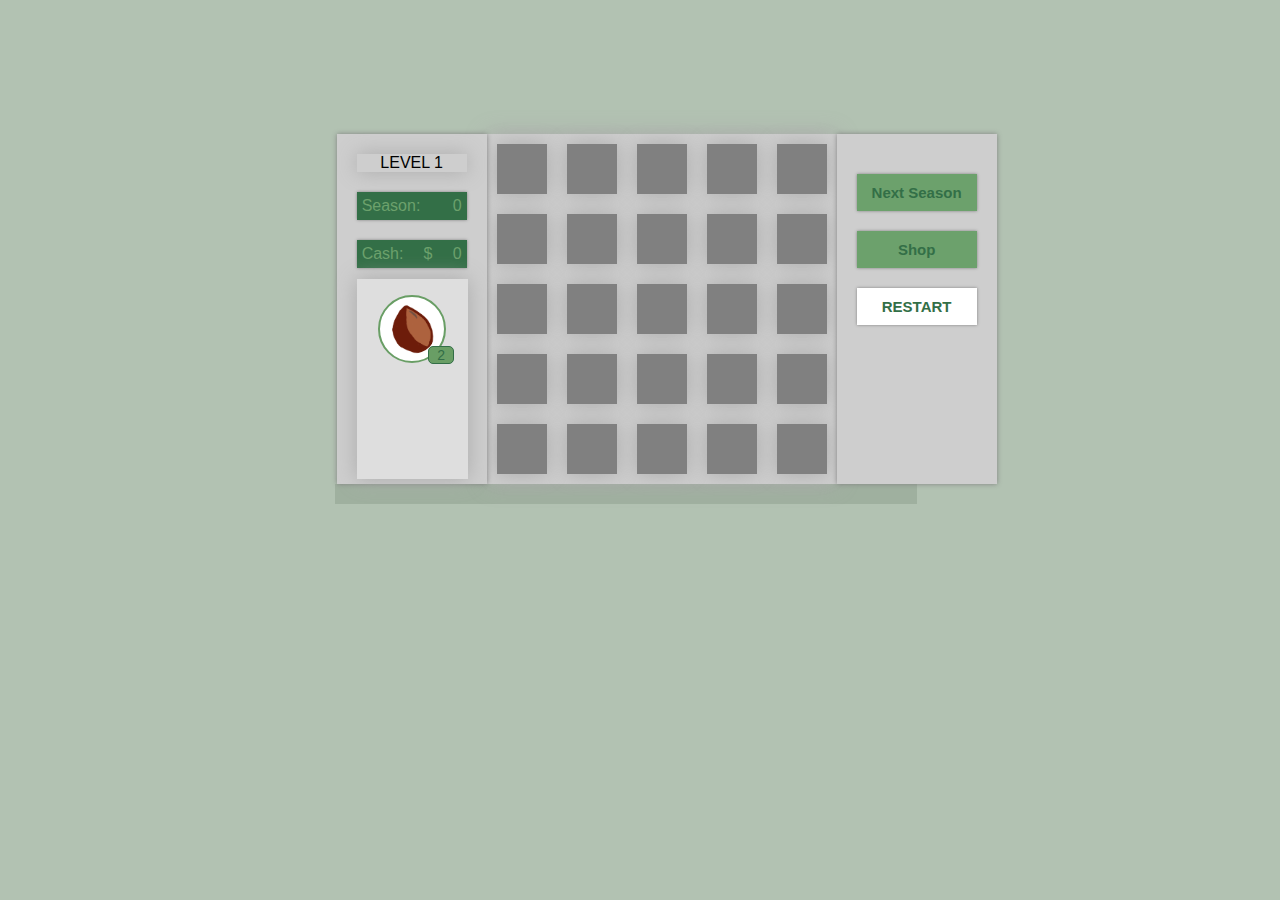
==== index.html @ 340768c9 "version 0.12" ====
<!DOCTYPE html>
<html>
<head>
	<title>SEED</title>
	<script type="text/javascript" src="jquery.js"></script>
</head>
<style type="text/css">
:root {
  --darkgreen: #336f47;
  --lightgreen: #6ca16c;
}
	.box{
		background-color: #cecece;
		box-shadow: 0px 0px 20px #aaa;
		position: relative;
	}
	#grid{

	}
	#side-menu{
		box-shadow: 0px 0px 5px grey;
		padding:20px;
		z-index: 1;

	}
	.gridbox{
		width: 50px;
		height: 50px;
		margin: 10px;
		background-color: grey;

	}
	.row{
		display: flex;
	}
	.sidebutton{
		font-size: 15px;
		font-weight: 600;
		color: var(--darkgreen);
		background-color: var(--lightgreen);
		margin-top:20px;
		padding:10px;
		box-shadow: 0px 0px 3px grey;
		text-align: center;
		width: 100px;
	}
	.sidevalue{
		width: 100px;
	    margin-top: 20px;
	    color: var(--lightgreen);
	    background: var(--darkgreen);
	    padding: 5px;
	    box-shadow: 0px 0px 3px grey;
	    display: flex;
	    justify-content: space-between;
	}
	#main{
		display: flex;
		padding-left: 26%;
		padding-top: 10%;
	}
	.choose{
		background-color: #d4eacb;
	}
	.choosen{
		background-color: #bdcfb5;
	}
	.fruit{
		background-color: #ededed;
	}
	.apex{
		position: absolute;
		left: 55%;
		top: 6%;
		font-weight: 800;
		font-size: 21px;
	}
	.price{
      font-weight: 500;
    font-size: 15px;
    border-top: solid 1px;
    margin: 0px 5px;
	}
	.hidden{
		display: none;
	}
	#shop_box{
    position: absolute;
    margin: 30%;
    background: #ececec;
    padding: 10px;
    top: -40%;
    left: 43.5%;
    height: 52%;
    width: 150px;
	}
	.debug{
		display: none;
	}
	.outerprogress{
		background: #9fb09f;
	    height: 20px;
	    width: 46%;
	    margin-left: 25.9%;
	    margin-top: 0%;
	}
	.innerprogress{
		height: 20px;
	    background: #336f47;
	    border-radius: 10px;
	    width: 60%;
	}
	#gameover{
	    position: fixed;
		top: 0;
		left: -21%;
		width: 100%;
		height: 100%;
		background: black;
		color: white;
		text-align: center;
		padding: 19%;
		font-size: 30px;
		font-weight: 800;
	}
	#victory{
	    position: fixed;
		top: 0;
		left: -21%;
		width: 100%;
		height: 100%;
		background: WHITE;
		color: BLACK;
		text-align: center;
		padding: 19%;
		font-size: 30px;
		font-weight: 800;
	}
	.inventory{
    height: 61%;
    margin-top: 10%;
    background: #dedede;
		text-align: center;
		padding: 5%;
		width: 100px;
	}
	.inventory_item{
    width:50%;
    margin: 10px;
    background: white;
    border-radius: 56%;
    padding: 7%;
		border:solid 2px #699e65;
	}
	.inventory_item:hover{
		background: #d4eacb;
	}
	.inventory_label{
      position: absolute;
    top: 66%;
    right: 8%;
    background: #699e65;
    padding: 0px 8px;
    color: #336e47;
    border: solid 1px #336e47;
    font-size: 14px;
    border-radius: 5px;
	}
	.shopimg{

      border: solid 1px;
    border-radius: 5px;
    background-color: #d7eaff;
    width: 68%;
		margin:auto;
		padding:5px;
	}
</style>
<body style="background-color: #b2c2b2;font-family: Helvetica Neue, Helvetica, Arial, sans-serif;" >
<div id="main">
	<div class="box" id="side-menu">
		<Div class="box" style="text-align: center;">LEVEL <span id="level"></span></Div>
		<div class="box sidevalue"><div>Season:</div> <div id="season"></div></div>
		<div class="box sidevalue"><div>Cash:</div> $<div id="cash"></div></div>
		<div class="box inventory"></div>
	</div>
	<div class="box" id="grid">
	</div>
	<div class="box" id="side-menu">
		<div class="box sidebutton" id="next">Next Season</div>
		<div class="box sidebutton" id="shop">Shop</div>
		<div class="box sidebutton" id="restart" style="background: white;">RESTART</div>
	</div>
</div>
<div id="shop_box" class="box hidden" style="text-align:center;">
	<h1 style="font-size:  15px;line-height:  5px;">SHOP</h1>
	<div  style="display:flex;border-top:solid 1px #336f47;">
		<div style="position:relative;width:75px;border-right:solid 1px #336f47; ">
			<h2 style="font-size:  13px;line-height:  5px;">SELL</h2>
			<div class="shopimg" id="sell_tinifruit">
			<img src="tinifruit.png" width="50" ><div class="price">$5</div>
		</div>
		</div>
		<div style="position:relative;width:75px;">
			<h2 style="font-size:  13px;line-height:  5px;">BUY</h2>
			<div class="shopimg" id="buy_tiniseed">
			<img src="tiniseed.png" width="50" ><div class="price">$1</div>
			</div>
		</div>
	</div>
</div>
<div class="outerprogress"><div class="innerprogress"></div></div>
<div id="gameover" class="hidden">GAME OVER</div>
<div id="victory" class="hidden">VICTORY!</div>
</body>
<script type="text/javascript">

	var levels = []
	var temp = {
			"level":1,
			"seedprice":1,
			"MAXfruit_price":4,
			"victory_time":10,
			"size":5
		}
	levels.push(temp)
	temp = {
			"level":2,
			"seedprice":25,
			"MAXfruit_price":75,
			"victory_time":12,
			"size":5
		}
	levels.push(temp)

	var inventory = [
			{
			"name":"tiniseed",
			"quantity":2
		},
			{
			"name":"ocreseed",
			"quantity":0
		},
			{
			"name":"duperseed",
			"quantity":0
		},
			{
			"name":"tinifruit",
			"quantity":0
		},
			{
			"name":"ocrefruit",
			"quantity":0
		},
			{
			"name":"duperfruit",
			"quantity":0
		}
	]

	function update_inventory(){
		var temp  = $(".inventory").children().length;
		for (var i = 0; i < temp; i++) {
			$(".inventory").children()[0].remove()
		}
		for (var i=0; i<inventory.length;i++) {
			var item = inventory[i];
			console.log(item)
			if (item["quantity"]>0) {
				$(".inventory").append("<div style='position:relative;'><img src='"+item["name"]+".png' class='inventory_item' id='"+item["name"]+"'><span class='inventory_label'>"+item["quantity"]+"</span></div>");
			}
		}
	}

	var season = 0, seeds = 1, fruits = 0, cash = 0;

	var level,victory_time,size,seedprice,MAXfruit_price;


	var lifespan = Array.from({length: 100}, () => -1)
	var lifespan_vals = Array.from({length: 100}, () => (Math.floor(Math.random() * 5)+1))
	var fruit_price = Array.from({length: 100}, () => -1)


	function update_values(i){
		level = levels[i]["level"];
		$("#level").text(level)
		seedprice = levels[i]["seedprice"];
		$("#seedprice").text(seedprice+"$")
		MAXfruit_price = levels[i]["MAXfruit_price"];
		victory_time = levels[i]["victory_time"];
		size = levels[i]["size"]
	}
	function update_sidevalue(season,seeds,fruits,cash) {
		$("#season").text(season);
		$("#seeds").text(seeds);
		$("#fruits").text(fruits);
		$("#cash").text(cash);
		var percentage = (season/victory_time)*100
		$(".innerprogress").css("width",percentage+"%")
	}
	function clean(id){
		$("#"+id).toggleClass("choosen")
		$("#"+id).toggleClass("fruit")
		$("#"+id).toggleClass("tinifruit")
		$("#"+id).children()[1].remove()
		$("#"+id).children()[1].remove()
	}
	function sell_fruits() {
		var res = 0;
			for(var i=0;i<100;i++){
				if(fruit_price[i]!=-1){
					clean(i)
					res+=fruit_price[i];
					fruit_price[i]=-1;
				}
			}
			cash+=res
			update_sidevalue(season,seeds,fruits,cash)
	}
	function next_season(){

		for (var i = lifespan.length - 1; i >= 0; i--) {
			//$("#debug"+i).text(lifespan[i])
			if(lifespan[i]!=-1){
				--lifespan[i];
				if(lifespan[i]!=0 && !$("#"+i).hasClass("fruit")){
					$("#lifespan"+i).text(lifespan[i]+"s")
				}
				if(lifespan[i]==0){
					lifespan[i]==-1
					//fruit_price[i] = (Math.floor(Math.random() * MAXfruit_price)+1)
					$("#img"+i).attr("src","tinifruit.png")
					$("#lifespan"+i).text("")
					$("#"+i).toggleClass("fruit")
					$("#"+i).toggleClass("tinifruit")
				}
			}
		}
		update_sidevalue(++season,seeds,fruits,cash)

	}
	function checkvictory(){
		var victory = 1;
		for (var i = size; i >= 1; i--) {
			for (var j = size - 1; j >= 0; j--) {
				if(!($("#"+i+j).hasClass("choosen"))){
					victory = 0;
				}
			}
		}
		if(victory==1){
			for(var i = 0; i<3000; i=i+500){
				setTimeout(function(){
					$("#victory").toggleClass('hidden')
					next_season()
				},i)
			}
			setTimeout(function(){
				sell_fruits()
				seeds=0
				season=0
				update_sidevalue(season,seeds)
				update_values(1)
			},3000)
			return 1;
		}
		return 0;
	}
	$(function(){

		update_inventory()

		update_values(0)
		for (var i = size; i >= 1; i--) {
			$("#grid").append("<div id='"+i+"' class='row'></div>")
			for (var j = size - 1; j >= 0; j--) {
				$("#"+i).append("<div id='"+i+j+"' class='box gridbox'><span class='debug' id='debug"+i+j+"'></span></div>")
			}
		}

		update_sidevalue(season,seeds,fruits,cash)
		$("#next").on('click',function(){

			if(!checkvictory() && season==victory_time){
				$("#gameover").toggleClass("hidden")
			}
			next_season()
		})
		$(".gridbox").on('click',function(){

			if($(this).hasClass("choose") && $(this).hasClass("tiniseed")){

				var index = parseInt($(this).attr("id"))
				lifespan[index] = lifespan_vals[index]
				$(this).append("<img id='img"+index+"' src='tiniseed.png' width='50'><span id='lifespan"+index+"' class='apex'>"+lifespan[index]+"s</span>")

				$(this).toggleClass("choosen")

				inventory[0]["quantity"]--;
				if(inventory[0]["quantity"]==0){
					$(".gridbox").toggleClass("choose")
					$(".gridbox").toggleClass("tiniseed");
				}
				update_inventory()
			}
		})
		$("#sell").on('click',function(){
			sell_fruits();
		})
		$("#shop").on('click',function(){
			$("#shop_box").toggleClass("hidden")
		})
		$("#buy").on('click',function(){
			if(cash<seedprice){
				alert("no money!")
			}
			else{
				cash = cash-seedprice
				update_sidevalue(season,++seeds,fruits,cash)
				if(cash==0){
					$("#shop_box").toggleClass("hidden")
				}
			}
		})
		$("#restart").on('click',function(){
			location.reload()
		})

		$("body").on('click','#tiniseed',function(){
				$(".gridbox").toggleClass("choose");
				$(".gridbox").toggleClass("tiniseed");
				$("#tiniseed").css('background',"#d4eacb")
		})

		$("body").on('click','.tinifruit',function(){
				var i = $(this).attr("id");
				clean(i);
				inventory[3]["quantity"]++;
				update_inventory()
		})
		$("body").on('click','#tinifruit',function(){
				inventory[3]["quantity"]--;
				inventory[0]["quantity"] += (Math.floor(Math.random() * 3)+1)
				update_inventory()
		})
		$("#buy_tiniseed").on('click',function(){
			if(cash<1){
				alert("no money!")
			}
			else{
				cash--
				update_sidevalue(season,seeds,fruits,cash)
				inventory[0]["quantity"]++
				update_inventory();
			}
		})
		$("#sell_tinifruit").on('click',function(){
			if(inventory[3]["quantity"]<1){
				alert("no fruit!")
			}
			else{
				inventory[3]["quantity"]--
				cash=cash+5
				update_sidevalue(season,seeds,fruits,cash)
				update_inventory();
			}
		})

	})
</script>
</html>
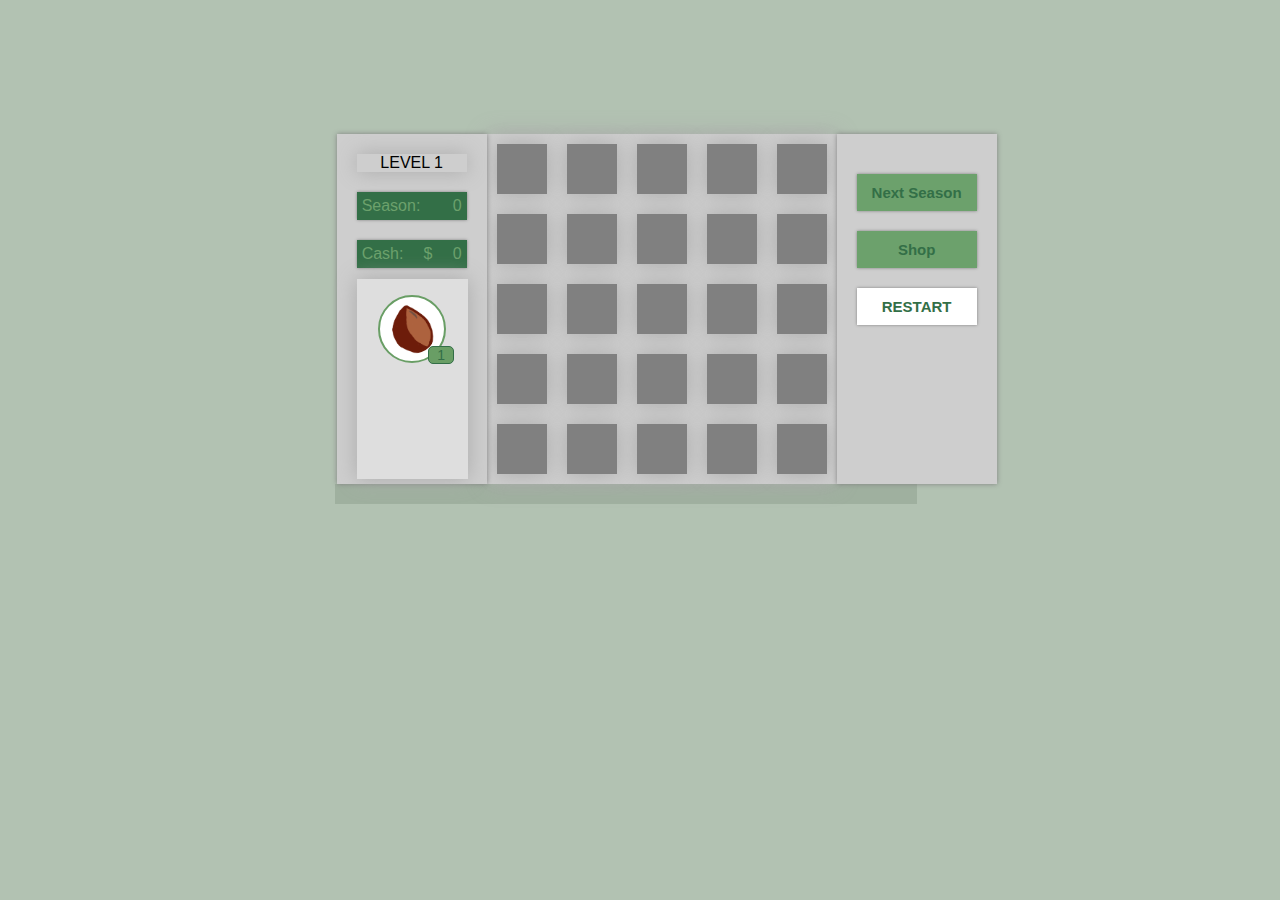
==== commit 3a8f0ba9: "style" ====
--- a/index.html
+++ b/index.html
@@ -2,180 +2,9 @@
 <html>
 <head>
 	<title>SEED</title>
-	<script type="text/javascript" src="jquery.js"></script>
+	<script type="text/javascript" src="js/jquery.js"></script>
+	<link rel="stylesheet" type="text/css" href="css/main.css">
 </head>
-<style type="text/css">
-:root {
-  --darkgreen: #336f47;
-  --lightgreen: #6ca16c;
-}
-	.box{
-		background-color: #cecece;
-		box-shadow: 0px 0px 20px #aaa;
-		position: relative;
-	}
-	#grid{
-
-	}
-	#side-menu{
-		box-shadow: 0px 0px 5px grey;
-		padding:20px;
-		z-index: 1;
-
-	}
-	.gridbox{
-		width: 50px;
-		height: 50px;
-		margin: 10px;
-		background-color: grey;
-
-	}
-	.row{
-		display: flex;
-	}
-	.sidebutton{
-		font-size: 15px;
-		font-weight: 600;
-		color: var(--darkgreen);
-		background-color: var(--lightgreen);
-		margin-top:20px;
-		padding:10px;
-		box-shadow: 0px 0px 3px grey;
-		text-align: center;
-		width: 100px;
-	}
-	.sidevalue{
-		width: 100px;
-	    margin-top: 20px;
-	    color: var(--lightgreen);
-	    background: var(--darkgreen);
-	    padding: 5px;
-	    box-shadow: 0px 0px 3px grey;
-	    display: flex;
-	    justify-content: space-between;
-	}
-	#main{
-		display: flex;
-		padding-left: 26%;
-		padding-top: 10%;
-	}
-	.choose{
-		background-color: #d4eacb;
-	}
-	.choosen{
-		background-color: #bdcfb5;
-	}
-	.fruit{
-		background-color: #ededed;
-	}
-	.apex{
-		position: absolute;
-		left: 55%;
-		top: 6%;
-		font-weight: 800;
-		font-size: 21px;
-	}
-	.price{
-      font-weight: 500;
-    font-size: 15px;
-    border-top: solid 1px;
-    margin: 0px 5px;
-	}
-	.hidden{
-		display: none;
-	}
-	#shop_box{
-    position: absolute;
-    margin: 30%;
-    background: #ececec;
-    padding: 10px;
-    top: -40%;
-    left: 43.5%;
-    height: 52%;
-    width: 150px;
-	}
-	.debug{
-		display: none;
-	}
-	.outerprogress{
-		background: #9fb09f;
-	    height: 20px;
-	    width: 46%;
-	    margin-left: 25.9%;
-	    margin-top: 0%;
-	}
-	.innerprogress{
-		height: 20px;
-	    background: #336f47;
-	    border-radius: 10px;
-	    width: 60%;
-	}
-	#gameover{
-	    position: fixed;
-		top: 0;
-		left: -21%;
-		width: 100%;
-		height: 100%;
-		background: black;
-		color: white;
-		text-align: center;
-		padding: 19%;
-		font-size: 30px;
-		font-weight: 800;
-	}
-	#victory{
-	    position: fixed;
-		top: 0;
-		left: -21%;
-		width: 100%;
-		height: 100%;
-		background: WHITE;
-		color: BLACK;
-		text-align: center;
-		padding: 19%;
-		font-size: 30px;
-		font-weight: 800;
-	}
-	.inventory{
-    height: 61%;
-    margin-top: 10%;
-    background: #dedede;
-		text-align: center;
-		padding: 5%;
-		width: 100px;
-	}
-	.inventory_item{
-    width:50%;
-    margin: 10px;
-    background: white;
-    border-radius: 56%;
-    padding: 7%;
-		border:solid 2px #699e65;
-	}
-	.inventory_item:hover{
-		background: #d4eacb;
-	}
-	.inventory_label{
-      position: absolute;
-    top: 66%;
-    right: 8%;
-    background: #699e65;
-    padding: 0px 8px;
-    color: #336e47;
-    border: solid 1px #336e47;
-    font-size: 14px;
-    border-radius: 5px;
-	}
-	.shopimg{
-
-      border: solid 1px;
-    border-radius: 5px;
-    background-color: #d7eaff;
-    width: 68%;
-		margin:auto;
-		padding:5px;
-	}
-</style>
 <body style="background-color: #b2c2b2;font-family: Helvetica Neue, Helvetica, Arial, sans-serif;" >
 <div id="main">
 	<div class="box" id="side-menu">
@@ -193,18 +22,28 @@
 	</div>
 </div>
 <div id="shop_box" class="box hidden" style="text-align:center;">
-	<h1 style="font-size:  15px;line-height:  5px;">SHOP</h1>
-	<div  style="display:flex;border-top:solid 1px #336f47;">
-		<div style="position:relative;width:75px;border-right:solid 1px #336f47; ">
-			<h2 style="font-size:  13px;line-height:  5px;">SELL</h2>
+	<h1 style="font-size:  15px;background: #6ca16c;padding: 2%;color: #336f47;font-weight: 700;">SHOP</h1>
+	<div  style="display:flex;">
+		<div class="shopcard">
+			
 			<div class="shopimg" id="sell_tinifruit">
-			<img src="tinifruit.png" width="50" ><div class="price">$5</div>
+			<div class="shoplabel">tinifruit</div>
+			<img src="img/tinifruit.png" width="50" >
+			<div class="shopbtn">
+				<h2 style="font-size:  13px;line-height:  5px;">SELL</h2>
+				<div class="price">$5</div>
+			</div>
 		</div>
 		</div>
-		<div style="position:relative;width:75px;">
-			<h2 style="font-size:  13px;line-height:  5px;">BUY</h2>
+		<div class="shopcard">
+			
 			<div class="shopimg" id="buy_tiniseed">
-			<img src="tiniseed.png" width="50" ><div class="price">$1</div>
+			<div class="shoplabel">tiniseed</div>
+			<img src="img/tiniseed.png" width="50" >
+			<div class="shopbtn">
+				<h2 style="font-size:  13px;line-height:  5px;">BUY</h2>
+				<div class="price">$1</div>
+			</div>
 			</div>
 		</div>
 	</div>
@@ -213,262 +52,8 @@
 <div id="gameover" class="hidden">GAME OVER</div>
 <div id="victory" class="hidden">VICTORY!</div>
 </body>
-<script type="text/javascript">
-
-	var levels = []
-	var temp = {
-			"level":1,
-			"seedprice":1,
-			"MAXfruit_price":4,
-			"victory_time":10,
-			"size":5
-		}
-	levels.push(temp)
-	temp = {
-			"level":2,
-			"seedprice":25,
-			"MAXfruit_price":75,
-			"victory_time":12,
-			"size":5
-		}
-	levels.push(temp)
-
-	var inventory = [
-			{
-			"name":"tiniseed",
-			"quantity":2
-		},
-			{
-			"name":"ocreseed",
-			"quantity":0
-		},
-			{
-			"name":"duperseed",
-			"quantity":0
-		},
-			{
-			"name":"tinifruit",
-			"quantity":0
-		},
-			{
-			"name":"ocrefruit",
-			"quantity":0
-		},
-			{
-			"name":"duperfruit",
-			"quantity":0
-		}
-	]
-
-	function update_inventory(){
-		var temp  = $(".inventory").children().length;
-		for (var i = 0; i < temp; i++) {
-			$(".inventory").children()[0].remove()
-		}
-		for (var i=0; i<inventory.length;i++) {
-			var item = inventory[i];
-			console.log(item)
-			if (item["quantity"]>0) {
-				$(".inventory").append("<div style='position:relative;'><img src='"+item["name"]+".png' class='inventory_item' id='"+item["name"]+"'><span class='inventory_label'>"+item["quantity"]+"</span></div>");
-			}
-		}
-	}
-
-	var season = 0, seeds = 1, fruits = 0, cash = 0;
-
-	var level,victory_time,size,seedprice,MAXfruit_price;
-
-
-	var lifespan = Array.from({length: 100}, () => -1)
-	var lifespan_vals = Array.from({length: 100}, () => (Math.floor(Math.random() * 5)+1))
-	var fruit_price = Array.from({length: 100}, () => -1)
-
-
-	function update_values(i){
-		level = levels[i]["level"];
-		$("#level").text(level)
-		seedprice = levels[i]["seedprice"];
-		$("#seedprice").text(seedprice+"$")
-		MAXfruit_price = levels[i]["MAXfruit_price"];
-		victory_time = levels[i]["victory_time"];
-		size = levels[i]["size"]
-	}
-	function update_sidevalue(season,seeds,fruits,cash) {
-		$("#season").text(season);
-		$("#seeds").text(seeds);
-		$("#fruits").text(fruits);
-		$("#cash").text(cash);
-		var percentage = (season/victory_time)*100
-		$(".innerprogress").css("width",percentage+"%")
-	}
-	function clean(id){
-		$("#"+id).toggleClass("choosen")
-		$("#"+id).toggleClass("fruit")
-		$("#"+id).toggleClass("tinifruit")
-		$("#"+id).children()[1].remove()
-		$("#"+id).children()[1].remove()
-	}
-	function sell_fruits() {
-		var res = 0;
-			for(var i=0;i<100;i++){
-				if(fruit_price[i]!=-1){
-					clean(i)
-					res+=fruit_price[i];
-					fruit_price[i]=-1;
-				}
-			}
-			cash+=res
-			update_sidevalue(season,seeds,fruits,cash)
-	}
-	function next_season(){
-
-		for (var i = lifespan.length - 1; i >= 0; i--) {
-			//$("#debug"+i).text(lifespan[i])
-			if(lifespan[i]!=-1){
-				--lifespan[i];
-				if(lifespan[i]!=0 && !$("#"+i).hasClass("fruit")){
-					$("#lifespan"+i).text(lifespan[i]+"s")
-				}
-				if(lifespan[i]==0){
-					lifespan[i]==-1
-					//fruit_price[i] = (Math.floor(Math.random() * MAXfruit_price)+1)
-					$("#img"+i).attr("src","tinifruit.png")
-					$("#lifespan"+i).text("")
-					$("#"+i).toggleClass("fruit")
-					$("#"+i).toggleClass("tinifruit")
-				}
-			}
-		}
-		update_sidevalue(++season,seeds,fruits,cash)
-
-	}
-	function checkvictory(){
-		var victory = 1;
-		for (var i = size; i >= 1; i--) {
-			for (var j = size - 1; j >= 0; j--) {
-				if(!($("#"+i+j).hasClass("choosen"))){
-					victory = 0;
-				}
-			}
-		}
-		if(victory==1){
-			for(var i = 0; i<3000; i=i+500){
-				setTimeout(function(){
-					$("#victory").toggleClass('hidden')
-					next_season()
-				},i)
-			}
-			setTimeout(function(){
-				sell_fruits()
-				seeds=0
-				season=0
-				update_sidevalue(season,seeds)
-				update_values(1)
-			},3000)
-			return 1;
-		}
-		return 0;
-	}
-	$(function(){
-
-		update_inventory()
-
-		update_values(0)
-		for (var i = size; i >= 1; i--) {
-			$("#grid").append("<div id='"+i+"' class='row'></div>")
-			for (var j = size - 1; j >= 0; j--) {
-				$("#"+i).append("<div id='"+i+j+"' class='box gridbox'><span class='debug' id='debug"+i+j+"'></span></div>")
-			}
-		}
-
-		update_sidevalue(season,seeds,fruits,cash)
-		$("#next").on('click',function(){
-
-			if(!checkvictory() && season==victory_time){
-				$("#gameover").toggleClass("hidden")
-			}
-			next_season()
-		})
-		$(".gridbox").on('click',function(){
-
-			if($(this).hasClass("choose") && $(this).hasClass("tiniseed")){
-
-				var index = parseInt($(this).attr("id"))
-				lifespan[index] = lifespan_vals[index]
-				$(this).append("<img id='img"+index+"' src='tiniseed.png' width='50'><span id='lifespan"+index+"' class='apex'>"+lifespan[index]+"s</span>")
-
-				$(this).toggleClass("choosen")
-
-				inventory[0]["quantity"]--;
-				if(inventory[0]["quantity"]==0){
-					$(".gridbox").toggleClass("choose")
-					$(".gridbox").toggleClass("tiniseed");
-				}
-				update_inventory()
-			}
-		})
-		$("#sell").on('click',function(){
-			sell_fruits();
-		})
-		$("#shop").on('click',function(){
-			$("#shop_box").toggleClass("hidden")
-		})
-		$("#buy").on('click',function(){
-			if(cash<seedprice){
-				alert("no money!")
-			}
-			else{
-				cash = cash-seedprice
-				update_sidevalue(season,++seeds,fruits,cash)
-				if(cash==0){
-					$("#shop_box").toggleClass("hidden")
-				}
-			}
-		})
-		$("#restart").on('click',function(){
-			location.reload()
-		})
-
-		$("body").on('click','#tiniseed',function(){
-				$(".gridbox").toggleClass("choose");
-				$(".gridbox").toggleClass("tiniseed");
-				$("#tiniseed").css('background',"#d4eacb")
-		})
-
-		$("body").on('click','.tinifruit',function(){
-				var i = $(this).attr("id");
-				clean(i);
-				inventory[3]["quantity"]++;
-				update_inventory()
-		})
-		$("body").on('click','#tinifruit',function(){
-				inventory[3]["quantity"]--;
-				inventory[0]["quantity"] += (Math.floor(Math.random() * 3)+1)
-				update_inventory()
-		})
-		$("#buy_tiniseed").on('click',function(){
-			if(cash<1){
-				alert("no money!")
-			}
-			else{
-				cash--
-				update_sidevalue(season,seeds,fruits,cash)
-				inventory[0]["quantity"]++
-				update_inventory();
-			}
-		})
-		$("#sell_tinifruit").on('click',function(){
-			if(inventory[3]["quantity"]<1){
-				alert("no fruit!")
-			}
-			else{
-				inventory[3]["quantity"]--
-				cash=cash+5
-				update_sidevalue(season,seeds,fruits,cash)
-				update_inventory();
-			}
-		})
-
-	})
-</script>
+<script type="text/javascript" src="js/inventory.js"></script>
+<script type="text/javascript" src="js/levels.js"></script>
+<script type="text/javascript" src="js/functions.js"></script>
+<script type="text/javascript" src="js/main.js"></script>
 </html>
--- a/css/main.css
+++ b/css/main.css
@@ -0,0 +1,204 @@
+:root {
+  --darkgreen: #336f47;
+  --lightgreen: #6ca16c;
+}
+	.box{
+		background-color: #cecece;
+		box-shadow: 0px 0px 20px #aaa;
+		position: relative;
+	}
+	#grid{
+
+	}
+	#side-menu{
+		box-shadow: 0px 0px 5px grey;
+		padding:20px;
+		z-index: 1;
+
+	}
+	.gridbox{
+		width: 50px;
+		height: 50px;
+		margin: 10px;
+		background-color: grey;
+
+	}
+	.row{
+		display: flex;
+	}
+	.sidebutton{
+		font-size: 15px;
+		font-weight: 600;
+		color: var(--darkgreen);
+		background-color: var(--lightgreen);
+		margin-top:20px;
+		padding:10px;
+		box-shadow: 0px 0px 3px grey;
+		text-align: center;
+		width: 100px;
+	}
+	.sidevalue{
+		width: 100px;
+	    margin-top: 20px;
+	    color: var(--lightgreen);
+	    background: var(--darkgreen);
+	    padding: 5px;
+	    box-shadow: 0px 0px 3px grey;
+	    display: flex;
+	    justify-content: space-between;
+	}
+	#main{
+		display: flex;
+		padding-left: 26%;
+		padding-top: 10%;
+	}
+	.choose{
+		background-color: #d4eacb;
+	}
+	.choosen{
+		background-color: #bdcfb5;
+	}
+	.fruit{
+		background-color: #ededed;
+	}
+	.apex{
+		position: absolute;
+		left: 55%;
+		top: 6%;
+		font-weight: 800;
+		font-size: 21px;
+	}
+	.price{
+      font-weight: 500;
+    font-size: 15px;
+    border-top: solid 1px;
+    margin: 0px 5px;
+	}
+	.hidden{
+		display: none;
+	}
+	#shop_box{
+		position: absolute;
+		margin: 30%;
+		background: #cecece;
+		padding: 10px;
+		top: -36%;
+		left: 43.5%;
+		height: 42%;
+		width: 23%;
+		z-index: 5;
+	}
+	.debug{
+		display: none;
+	}
+	.outerprogress{
+		background: #9fb09f;
+	    height: 20px;
+	    width: 46%;
+	    margin-left: 25.9%;
+	    margin-top: 0%;
+	}
+	.innerprogress{
+		height: 20px;
+	    background: #336f47;
+	    border-radius: 10px;
+	    width: 60%;
+	}
+	#gameover{
+	    position: fixed;
+		top: 0;
+		left: -21%;
+		width: 100%;
+		height: 100%;
+		background: black;
+		color: white;
+		text-align: center;
+		padding: 19%;
+		font-size: 30px;
+		font-weight: 800;
+	}
+	#victory{
+	    position: fixed;
+		top: 0;
+		left: -21%;
+		width: 100%;
+		height: 100%;
+		background: WHITE;
+		color: BLACK;
+		text-align: center;
+		padding: 19%;
+		font-size: 30px;
+		font-weight: 800;
+	}
+	.inventory{
+    height: 61%;
+    margin-top: 10%;
+    background: #dedede;
+		text-align: center;
+		padding: 5%;
+		width: 100px;
+	}
+	.inventory_item{
+    width:50%;
+    margin: 10px;
+    background: white;
+    border-radius: 56%;
+    padding: 7%;
+		border:solid 2px #699e65;
+	}
+	.inventory_item:hover{
+		background: #d4eacb;
+	}
+	.inventory_label{
+      position: absolute;
+    top: 66%;
+    right: 8%;
+    background: #699e65;
+    padding: 0px 8px;
+    color: #336e47;
+    border: solid 1px #336e47;
+    font-size: 14px;
+    border-radius: 5px;
+	}
+	.shopimg{
+border-radius: 5px;
+
+background-color: #d7eaff;
+
+width: 68%;
+
+margin: auto;
+
+padding: 5% 15%;
+	}
+	.shoplabel{
+		line-height: 0px;
+
+font-size: 13px;
+
+padding-top: 15%;
+
+margin-top: -19%;
+
+background-color: white;
+
+margin-bottom: 5%;
+
+height: 13px;
+
+border-radius: 5px;
+
+font-weight: 800; 
+	}
+	.shopcard{
+		position:relative;
+		width:75px;
+		margin:2%;
+	}
+	.shopbtn{
+		    display: flex;
+    background: cornflowerblue;
+    padding: 1% 3%;
+    box-shadow: 0px 0px 1px black;
+    color: #d7eaff;
+	}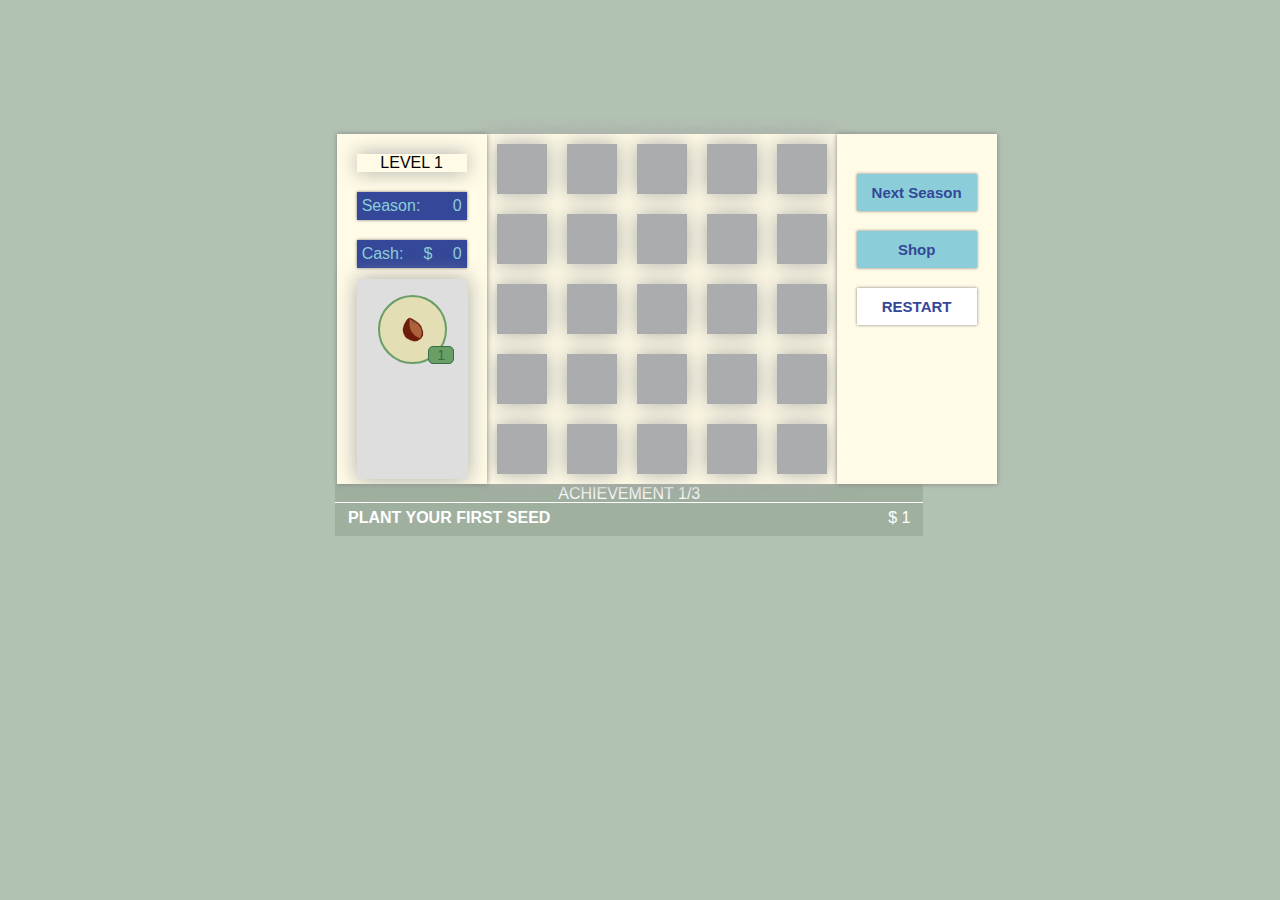
==== commit 5c8dd9f1: "achievements" ====
--- a/index.html
+++ b/index.html
@@ -22,7 +22,7 @@
 	</div>
 </div>
 <div id="shop_box" class="box hidden" style="text-align:center;">
-	<h1 style="font-size:  15px;background: #6ca16c;padding: 2%;color: #336f47;font-weight: 700;">SHOP</h1>
+	<h1 style="font-size:  15px;background: #e4deb5;padding: 2%;color: #1e3c90;font-weight: 700;box-shadow: 0px 0px 1px #1e3c90;">SHOP</h1>
 	<div  style="display:flex;">
 		<div class="shopcard">
 			
@@ -31,7 +31,7 @@
 			<img src="img/tinifruit.png" width="50" >
 			<div class="shopbtn">
 				<h2 style="font-size:  13px;line-height:  5px;">SELL</h2>
-				<div class="price">$5</div>
+				<div id="price_tinifruit" class="price">$5<div><img src='img/up.png' width='20'></div></div>
 			</div>
 		</div>
 		</div>
@@ -42,13 +42,21 @@
 			<img src="img/tiniseed.png" width="50" >
 			<div class="shopbtn">
 				<h2 style="font-size:  13px;line-height:  5px;">BUY</h2>
-				<div class="price">$1</div>
+				<div id="price_tiniseed" class="price">$1</div>
 			</div>
 			</div>
 		</div>
 	</div>
 </div>
-<div class="outerprogress"><div class="innerprogress"></div></div>
+<!--<div class="outerprogress"><div class="innerprogress"></div></div>-->
+<div class="achievement_box" style="justify-content: center;height: 5px;border-bottom: solid 1px;">
+	<div style="margin-top: -1%;">ACHIEVEMENT <span id="achievement_curr"></span>/<span id="achievement_tot"></span>
+	</div>
+</div>
+<div class="achievement_box">
+	<div id="achievement" style="font-weight: 600;text-transform: uppercase;"></div>
+	<div id="prize" style="position: relative;"></div>
+</div>
 <div id="gameover" class="hidden">GAME OVER</div>
 <div id="victory" class="hidden">VICTORY!</div>
 </body>
--- a/css/main.css
+++ b/css/main.css
@@ -1,9 +1,9 @@
 :root {
-  --darkgreen: #336f47;
-  --lightgreen: #6ca16c;
+  --darkgreen: #344798;
+  --lightgreen: #8bced9;
 }
 	.box{
-		background-color: #cecece;
+		background-color: #fffbe6;
 		box-shadow: 0px 0px 20px #aaa;
 		position: relative;
 	}
@@ -20,7 +20,7 @@
 		width: 50px;
 		height: 50px;
 		margin: 10px;
-		background-color: grey;
+		background-color: #abacad;
 
 	}
 	.row{
@@ -53,26 +53,33 @@
 		padding-top: 10%;
 	}
 	.choose{
-		background-color: #d4eacb;
+		background-color: #e4d043;
 	}
 	.choosen{
-		background-color: #bdcfb5;
+		background-color: #e4d043;
 	}
 	.fruit{
-		background-color: #ededed;
+		background-color: #3fa86a;
 	}
 	.apex{
 		position: absolute;
-		left: 55%;
-		top: 6%;
+		left: 65%;
+		top: 1%;
 		font-weight: 800;
-		font-size: 21px;
+		color:#272414;
+		font-size: 15px;
 	}
 	.price{
-      font-weight: 500;
-    font-size: 15px;
-    border-top: solid 1px;
-    margin: 0px 5px;
+
+		font-weight: 500;
+font-size: 13px;
+margin: 7% 11%;
+background: #e4deb5;
+color: #192b4b;
+padding: 0% 7%;
+box-shadow: inset 0px 0px 2px #ececec;
+width: 35%;
+display: flex;
 	}
 	.hidden{
 		display: none;
@@ -141,13 +148,13 @@
 	.inventory_item{
     width:50%;
     margin: 10px;
-    background: white;
+    background-color: #e4deb5;
     border-radius: 56%;
     padding: 7%;
 		border:solid 2px #699e65;
 	}
 	.inventory_item:hover{
-		background: #d4eacb;
+		background: #e4d043 !important;
 	}
 	.inventory_label{
       position: absolute;
@@ -163,7 +170,7 @@
 	.shopimg{
 border-radius: 5px;
 
-background-color: #d7eaff;
+background-color: #e4deb5;
 
 width: 68%;
 
@@ -172,33 +179,70 @@
 padding: 5% 15%;
 	}
 	.shoplabel{
-		line-height: 0px;
-
-font-size: 13px;
-
-padding-top: 15%;
-
-margin-top: -19%;
-
-background-color: white;
-
-margin-bottom: 5%;
-
-height: 13px;
-
-border-radius: 5px;
-
-font-weight: 800; 
+		    line-height: 0px;
+    font-size: 13px;
+    padding-top: 15%;
+    margin-top: -19%;
+    background-color: #68a8bc;
+    margin-bottom: 5%;
+    height: 13px;
+    border-radius: 5px;
+    font-weight: 800;
+    color: #e4deb5;
+    padding-left: 6%;
+    padding-right: 6%;
+    width: 100%;
+    margin-left: -7%;
 	}
 	.shopcard{
 		position:relative;
 		width:75px;
+		box-shadow: 0px 0px 10px #a5a3a3;
 		margin:2%;
 	}
 	.shopbtn{
+
 		    display: flex;
-    background: cornflowerblue;
+    background: #8bced9;
     padding: 1% 3%;
-    box-shadow: 0px 0px 1px black;
-    color: #d7eaff;
+    box-shadow: 0px 0px 3px #cecece;
+    color: #e4deb5;
+    width: 140%;
+    margin-left: -21%;
+
+	}
+	#tiniseed{
+		width: 25%;
+	padding: 20%;
+	}
+	.grid_tiniseed{
+		width: 30px;
+		margin: 18%;
+	}
+	.grid_tinifruit{
+		width: 50px;
+	}
+	.arrow{
+		    position: absolute;
+    left: 80%;
+    top: 67%;
+	}
+	.achievement_box{padding: 0.5% 1%;
+background: #9fb09f;
+height: 20px;
+width: 44.5%;
+margin-left: 25.9%;
+margin-top: 0%;
+display: flex;
+justify-content: space-between;
+color: white;
+	}
+	.achieved{
+		background: #49b149;
+	}
+	.prizeimg{
+		    width: 50px;
+    position: absolute;
+    top: -25px;
+    left: -50px;
 	}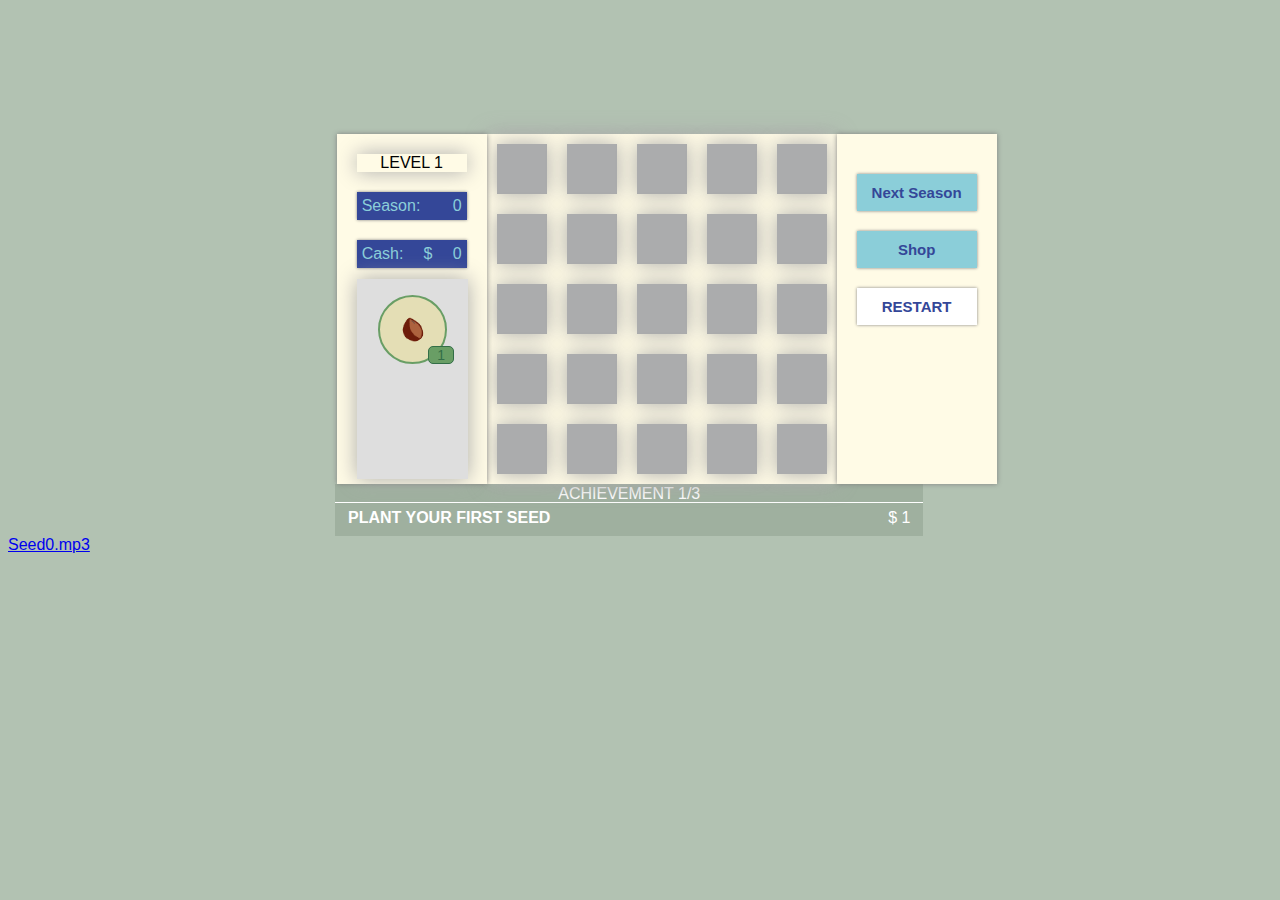
==== commit 6ba76907: "audio" ====
--- a/index.html
+++ b/index.html
@@ -57,11 +57,13 @@
 	<div id="achievement" style="font-weight: 600;text-transform: uppercase;"></div>
 	<div id="prize" style="position: relative;"></div>
 </div>
-<div id="gameover" class="hidden">GAME OVER</div>
-<div id="victory" class="hidden">VICTORY!</div>
+
+<a class="track" href="https://github.com/SolbiatiAlessandro/SEED/blob/master/sounds/Seeds0.mp3">Seed0.mp3</a>
+
 </body>
 <script type="text/javascript" src="js/inventory.js"></script>
 <script type="text/javascript" src="js/levels.js"></script>
 <script type="text/javascript" src="js/functions.js"></script>
 <script type="text/javascript" src="js/main.js"></script>
+<script type="text/javascript" src="js/audio.js"></script>
 </html>
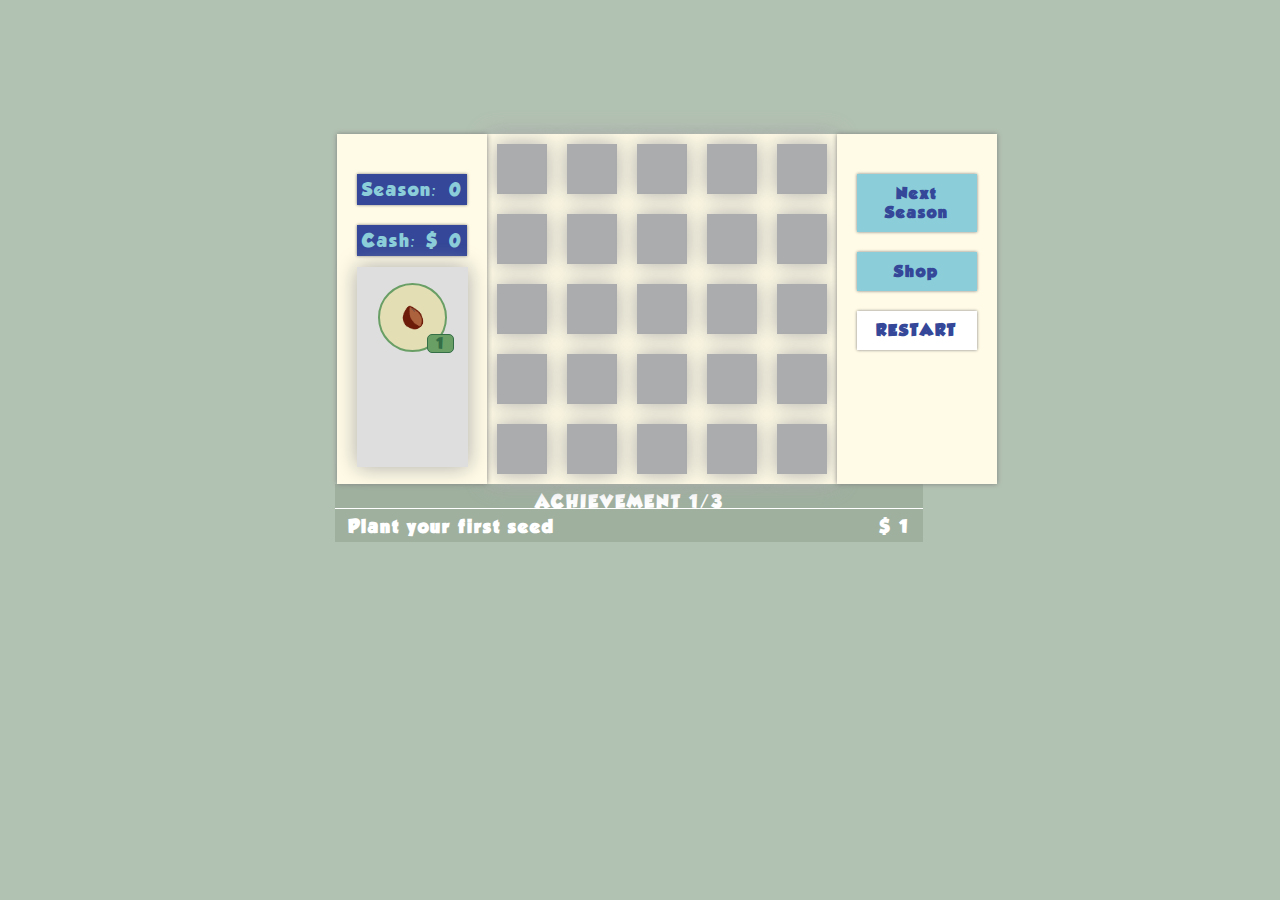
==== commit 87d71b3c: "fonts and UI improved" ====
--- a/index.html
+++ b/index.html
@@ -5,10 +5,10 @@
 	<script type="text/javascript" src="js/jquery.js"></script>
 	<link rel="stylesheet" type="text/css" href="css/main.css">
 </head>
-<body style="background-color: #b2c2b2;font-family: Helvetica Neue, Helvetica, Arial, sans-serif;" >
+<body style="background-color: #b2c2b2;" >
 <div id="main">
 	<div class="box" id="side-menu">
-		<Div class="box" style="text-align: center;">LEVEL <span id="level"></span></Div>
+		<!--<Div class="box" style="text-align: center;">LEVEL <span id="level"></span></Div>-->
 		<div class="box sidevalue"><div>Season:</div> <div id="season"></div></div>
 		<div class="box sidevalue"><div>Cash:</div> $<div id="cash"></div></div>
 		<div class="box inventory"></div>
@@ -49,21 +49,26 @@
 	</div>
 </div>
 <!--<div class="outerprogress"><div class="innerprogress"></div></div>-->
-<div class="achievement_box" style="justify-content: center;height: 5px;border-bottom: solid 1px;">
+<div class="achievement_box" style="justify-content: center;height: 5px;border-bottom: solid 1px;padding-top:1%;"">
 	<div style="margin-top: -1%;">ACHIEVEMENT <span id="achievement_curr"></span>/<span id="achievement_tot"></span>
 	</div>
 </div>
 <div class="achievement_box">
-	<div id="achievement" style="font-weight: 600;text-transform: uppercase;"></div>
+	<div id="achievement" style="font-weight: 600;"></div>
 	<div id="prize" style="position: relative;"></div>
 </div>
 
-<a class="track" href="https://github.com/SolbiatiAlessandro/SEED/blob/master/sounds/Seeds0.mp3">Seed0.mp3</a>
+<div id="opacityscreen" class="hidden"></div>
+<div id="popup" class="hidden">
+	<div id="message" style="font-weight: 600;text-align: center;">New fruit unlocked</div>
+	<button class="okbutton" onclick="removepopup()">ok</button>
+</div>
+
 
 </body>
 <script type="text/javascript" src="js/inventory.js"></script>
 <script type="text/javascript" src="js/levels.js"></script>
 <script type="text/javascript" src="js/functions.js"></script>
+<script type="text/javascript" src="js/audio.js"></script>
 <script type="text/javascript" src="js/main.js"></script>
-<script type="text/javascript" src="js/audio.js"></script>
 </html>
--- a/css/main.css
+++ b/css/main.css
@@ -1,6 +1,15 @@
 :root {
   --darkgreen: #344798;
   --lightgreen: #8bced9;
+}
+@font-face {
+    font-family: myfont;
+    src: url('fonts/GROBOLD.ttf');
+}
+body{
+	    font-family: myfont;
+    font-size: 17px;
+    letter-spacing: 2px;
 }
 	.box{
 		background-color: #fffbe6;
@@ -245,4 +254,37 @@
     position: absolute;
     top: -25px;
     left: -50px;
-	}+	}
+	#opacityscreen{
+		position: absolute;
+top: 0;
+left: 0;
+width: 100%;
+height: 100%;
+background-color: black;
+opacity: 0.5;
+	}
+	#popup{    position: absolute;
+    top: 24%;
+    left: 38%;
+    height: 20%;
+    background-color: antiquewhite;
+    text-align: center;
+    padding: 2%;
+    border: solid 9px #699e65;
+}
+.okbutton{
+	    margin-top: 0%;
+    border-radius: 0px;
+    padding: 1% 12%;
+    background: #699e65;
+    color: white;
+    font-size: 18px;
+    text-transform: uppercase;
+}
+.popupimg{
+	    width: 50px;
+    padding: 10%;
+    border: solid 2px #699e65;
+    margin: 5%;
+}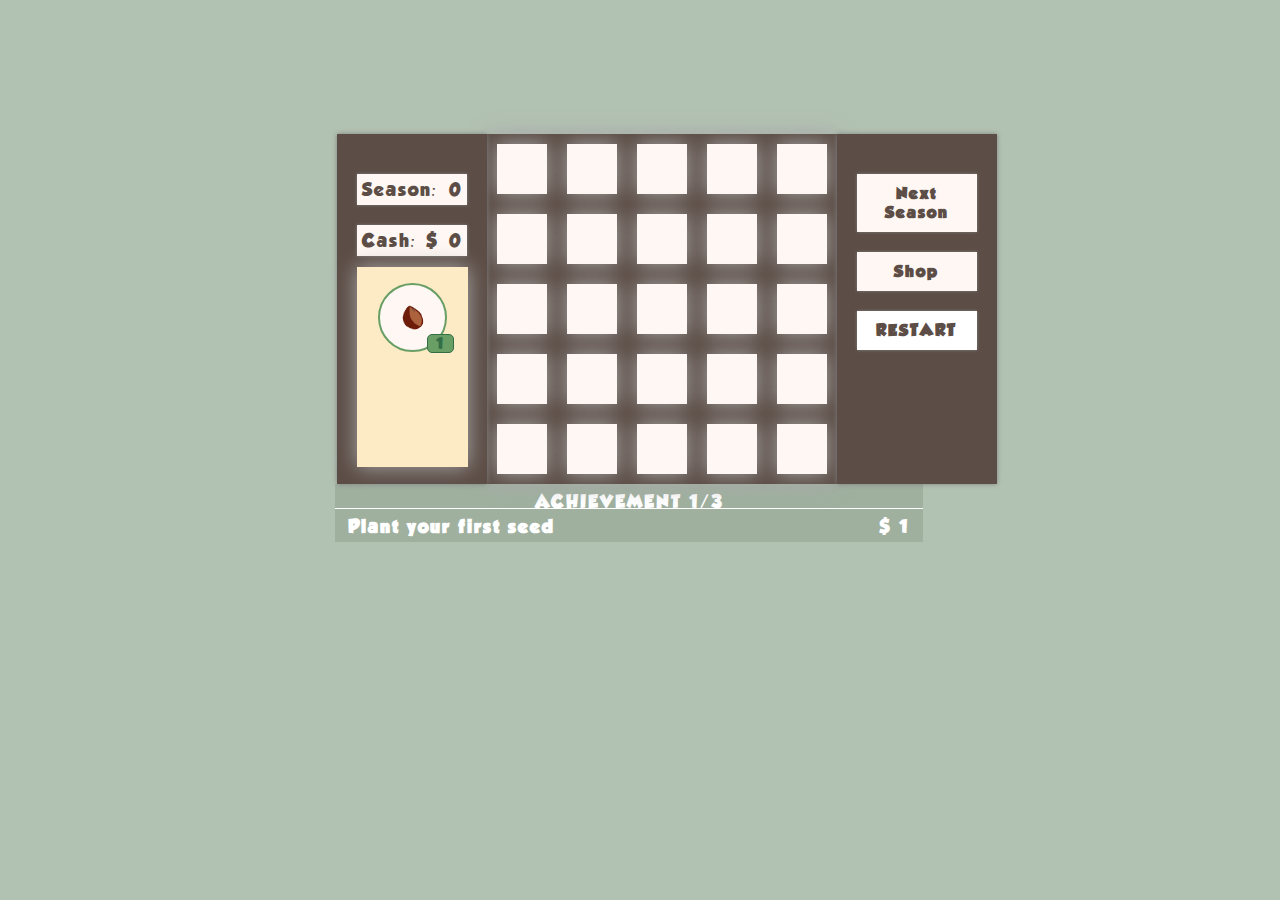
==== commit 94a2405f: "colors" ====
--- a/index.html
+++ b/index.html
@@ -22,7 +22,7 @@
 	</div>
 </div>
 <div id="shop_box" class="box hidden" style="text-align:center;">
-	<h1 style="font-size:  15px;background: #e4deb5;padding: 2%;color: #1e3c90;font-weight: 700;box-shadow: 0px 0px 1px #1e3c90;">SHOP</h1>
+	<h1 style="font-size:  15px;background: #f9f8d8;padding: 2%;color: #20695f;font-weight: 700;box-shadow: 0px 0px 1px #1e3c90;">SHOP</h1>
 	<div  style="display:flex;">
 		<div class="shopcard">
 			
--- a/css/main.css
+++ b/css/main.css
@@ -1,6 +1,6 @@
 :root {
-  --darkgreen: #344798;
-  --lightgreen: #8bced9;
+  --darkgreen: #5c4d46;
+  --lightgreen: #fef7f3;
 }
 @font-face {
     font-family: myfont;
@@ -12,7 +12,7 @@
     letter-spacing: 2px;
 }
 	.box{
-		background-color: #fffbe6;
+		background-color: #5c4d46;
 		box-shadow: 0px 0px 20px #aaa;
 		position: relative;
 	}
@@ -29,7 +29,7 @@
 		width: 50px;
 		height: 50px;
 		margin: 10px;
-		background-color: #abacad;
+		background-color: var(--lightgreen);
 
 	}
 	.row{
@@ -49,8 +49,8 @@
 	.sidevalue{
 		width: 100px;
 	    margin-top: 20px;
-	    color: var(--lightgreen);
-	    background: var(--darkgreen);
+	    color: var(--darkgreen);
+	    background: var(--lightgreen);
 	    padding: 5px;
 	    box-shadow: 0px 0px 3px grey;
 	    display: flex;
@@ -62,13 +62,13 @@
 		padding-top: 10%;
 	}
 	.choose{
-		background-color: #e4d043;
+		background-color: #c0aca2;
 	}
 	.choosen{
-		background-color: #e4d043;
+		background-color: #c0aca2;
 	}
 	.fruit{
-		background-color: #3fa86a;
+		background-color: #fbd3ac;
 	}
 	.apex{
 		position: absolute;
@@ -84,7 +84,7 @@
 font-size: 13px;
 margin: 7% 11%;
 background: #e4deb5;
-color: #192b4b;
+color: #20695f;
 padding: 0% 7%;
 box-shadow: inset 0px 0px 2px #ececec;
 width: 35%;
@@ -96,7 +96,7 @@
 	#shop_box{
 		position: absolute;
 		margin: 30%;
-		background: #cecece;
+		background: #fdebc5;
 		padding: 10px;
 		top: -36%;
 		left: 43.5%;
@@ -149,7 +149,7 @@
 	.inventory{
     height: 61%;
     margin-top: 10%;
-    background: #dedede;
+    background: #fdebc5;
 		text-align: center;
 		padding: 5%;
 		width: 100px;
@@ -157,13 +157,13 @@
 	.inventory_item{
     width:50%;
     margin: 10px;
-    background-color: #e4deb5;
+    background-color: #fef7f3;
     border-radius: 56%;
     padding: 7%;
 		border:solid 2px #699e65;
 	}
 	.inventory_item:hover{
-		background: #e4d043 !important;
+		background: #e6f3f1 !important;
 	}
 	.inventory_label{
       position: absolute;
@@ -179,7 +179,7 @@
 	.shopimg{
 border-radius: 5px;
 
-background-color: #e4deb5;
+background-color: #f9f8d8;
 
 width: 68%;
 
@@ -192,12 +192,12 @@
     font-size: 13px;
     padding-top: 15%;
     margin-top: -19%;
-    background-color: #68a8bc;
+    background-color: #8eccbb;
     margin-bottom: 5%;
     height: 13px;
     border-radius: 5px;
     font-weight: 800;
-    color: #e4deb5;
+    color: #f9f8d8;
     padding-left: 6%;
     padding-right: 6%;
     width: 100%;
@@ -212,10 +212,10 @@
 	.shopbtn{
 
 		    display: flex;
-    background: #8bced9;
+    background: #8eccbb;
     padding: 1% 3%;
     box-shadow: 0px 0px 3px #cecece;
-    color: #e4deb5;
+    color: #f9f8d8;
     width: 140%;
     margin-left: -21%;
 
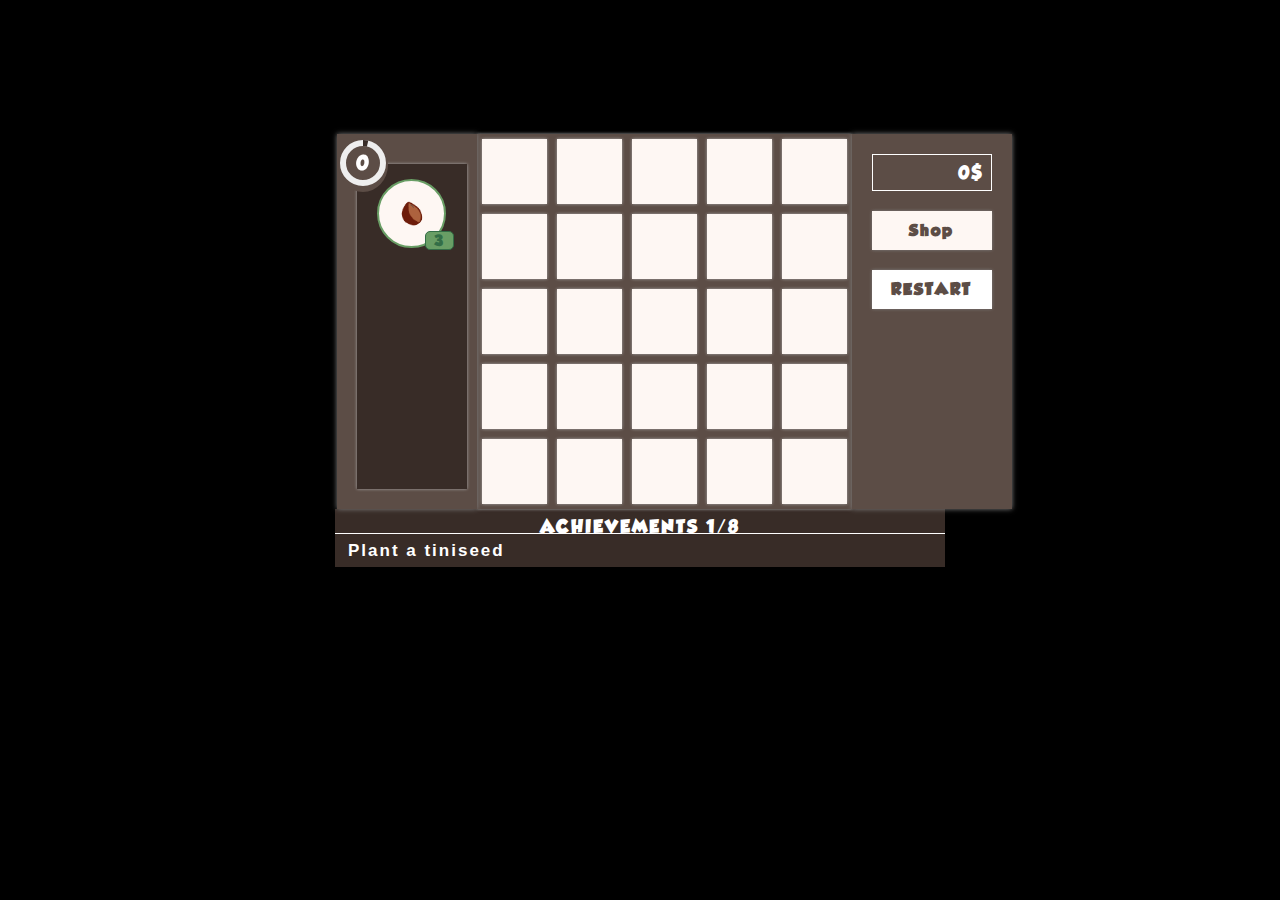
==== commit 9826a226: "OOP reformat, ocrefruit + duperfruit" ====
--- a/index.html
+++ b/index.html
@@ -5,44 +5,97 @@
 	<script type="text/javascript" src="js/jquery.js"></script>
 	<link rel="stylesheet" type="text/css" href="css/main.css">
 </head>
-<body style="background-color: #b2c2b2;" >
+<body style="background-color: black;" >
 <div id="main">
 	<div class="box" id="side-menu">
 		<!--<Div class="box" style="text-align: center;">LEVEL <span id="level"></span></Div>-->
-		<div class="box sidevalue"><div>Season:</div> <div id="season"></div></div>
-		<div class="box sidevalue"><div>Cash:</div> $<div id="cash"></div></div>
+		
+		<!--<div class="box sidevalue"><div>Season:</div> <div id="season"></div></div>-->
+		<div id="progress_container" >
+			<div id='progress' data-dimension='50' data-text='1' data-fontsize='19' data-percent='100' data-fgcolor='#382c27' data-bgcolor='#eee' data-width='15' data-bordersize='5' data-animationstep='0.1' style="color: white;">			
+			</div>
+			
+		</div>
+		<!--<div id="timecontroller">Freeze</div>-->
 		<div class="box inventory"></div>
 	</div>
 	<div class="box" id="grid">
 	</div>
 	<div class="box" id="side-menu">
-		<div class="box sidebutton" id="next">Next Season</div>
+		<!--<div class="box sidebutton" id="next">Next Season</div>-->
+		
+		
+		<div class="box sidevalue"><div></div> <div id="cash"></div>$
+		</div>
+		
+		
 		<div class="box sidebutton" id="shop">Shop</div>
 		<div class="box sidebutton" id="restart" style="background: white;">RESTART</div>
 	</div>
 </div>
 <div id="shop_box" class="box hidden" style="text-align:center;">
 	<h1 style="font-size:  15px;background: #f9f8d8;padding: 2%;color: #20695f;font-weight: 700;box-shadow: 0px 0px 1px #1e3c90;">SHOP</h1>
-	<div  style="display:flex;">
+	<div  class="shoprow">
+		<div class="shopcard">	
+			<div class="shopimg" id="buy_tiniseed">
+			<div class="shoplabel">tiniseed</div>
+			<img src="img/tiniseed.png" height="50" >
+			<div class="shopbtn" id="tiniseed_btn">
+				<h2 style="font-size:  13px;line-height:  5px;">BUY</h2>
+				<div id="price_tiniseed" class="price">$</div>
+			</div>
+			</div>
+		</div>
+		<div class="shopcard">	
+			<div class="shopimg" id="buy_ocreseed">
+			<div class="shoplabel" >ocreseed</div>
+			<img src="img/ocreseed.png" height="50" >
+			<div class="shopbtn" id="ocreseed_btn">
+				<h2 style="font-size:  13px;line-height:  5px;">BUY</h2>
+				<div id="price_ocreseed" class="price">$25</div>
+			</div>
+			</div>
+		</div>
+		<div class="shopcard">	
+			<div class="shopimg" id="buy_duperseed">
+			<div class="shoplabel">duperseed</div>
+			<img src="img/duperseed.png" height="50">
+			<div class="shopbtn" id="duperseed_btn">
+				<h2 style="font-size:  13px;line-height:  5px;">BUY</h2>
+				<div id="price_duperseed" class="price">$499</div>
+			</div>
+			</div>
+		</div>
+		
+	</div>
+	<div class="shoprow">
 		<div class="shopcard">
-			
 			<div class="shopimg" id="sell_tinifruit">
 			<div class="shoplabel">tinifruit</div>
-			<img src="img/tinifruit.png" width="50" >
+			<img src="img/tinifruit.png" height="50" >
 			<div class="shopbtn">
 				<h2 style="font-size:  13px;line-height:  5px;">SELL</h2>
 				<div id="price_tinifruit" class="price">$5<div><img src='img/up.png' width='20'></div></div>
 			</div>
-		</div>
+			</div>
 		</div>
 		<div class="shopcard">
-			
-			<div class="shopimg" id="buy_tiniseed">
-			<div class="shoplabel">tiniseed</div>
-			<img src="img/tiniseed.png" width="50" >
+			<div class="shopimg" id="sell_ocrefruit">
+			<div class="shoplabel">ocrefruit</div>
+			<img src="img/ocrefruit.png" height="50" >
 			<div class="shopbtn">
-				<h2 style="font-size:  13px;line-height:  5px;">BUY</h2>
-				<div id="price_tiniseed" class="price">$1</div>
+				<h2 style="font-size:  13px;line-height:  5px;">SELL</h2>
+				<div id="price_ocrefruit" class="price">$100<div><img src='img/up.png' width='20'></div></div>
+			</div>
+			</div>
+		</div>
+		<div class="shopcard">
+			<div class="shopimg" id="sell_duperfruit">
+			<div class="shoplabel">duperfruit</div>
+			<img src="img/duperfruit.png" height="50" >
+			<div class="shopbtn">
+				<h2 style="font-size:  13px;line-height:  5px;">SELL</h2>
+				<div id="price_duperfruit" class="price">$495<div><img src='img/up.png' width='20'></div></div>
 			</div>
 			</div>
 		</div>
@@ -50,11 +103,11 @@
 </div>
 <!--<div class="outerprogress"><div class="innerprogress"></div></div>-->
 <div class="achievement_box" style="justify-content: center;height: 5px;border-bottom: solid 1px;padding-top:1%;"">
-	<div style="margin-top: -1%;">ACHIEVEMENT <span id="achievement_curr"></span>/<span id="achievement_tot"></span>
+	<div style="margin-top: -1%;">ACHIEVEMENTS <span id="achievement_curr"></span>/<span id="achievement_tot"></span>
 	</div>
 </div>
 <div class="achievement_box">
-	<div id="achievement" style="font-weight: 600;"></div>
+	<div id="achievement" style="font-weight: 600;font-family: helvetica;"></div>
 	<div id="prize" style="position: relative;"></div>
 </div>
 
@@ -64,11 +117,12 @@
 	<button class="okbutton" onclick="removepopup()">ok</button>
 </div>
 
-
 </body>
+<script type="text/javascript" src="js/progress_circle.js"></script>
 <script type="text/javascript" src="js/inventory.js"></script>
 <script type="text/javascript" src="js/levels.js"></script>
 <script type="text/javascript" src="js/functions.js"></script>
 <script type="text/javascript" src="js/audio.js"></script>
 <script type="text/javascript" src="js/main.js"></script>
+
 </html>
--- a/css/main.css
+++ b/css/main.css
@@ -13,7 +13,7 @@
 }
 	.box{
 		background-color: #5c4d46;
-		box-shadow: 0px 0px 20px #aaa;
+		box-shadow: 0px 0px 3px #aaa;
 		position: relative;
 	}
 	#grid{
@@ -26,9 +26,9 @@
 
 	}
 	.gridbox{
-		width: 50px;
-		height: 50px;
-		margin: 10px;
+		width: 65px;
+		height: 65px;
+		margin: 5px;
 		background-color: var(--lightgreen);
 
 	}
@@ -47,14 +47,14 @@
 		width: 100px;
 	}
 	.sidevalue{
-		width: 100px;
-	    margin-top: 20px;
-	    color: var(--darkgreen);
-	    background: var(--lightgreen);
-	    padding: 5px;
-	    box-shadow: 0px 0px 3px grey;
-	    display: flex;
-	    justify-content: space-between;
+		    color: white;
+    background: var(--darkgreen);
+    padding: 5px;
+    box-shadow: 0px 0px 0px;
+    display: flex;
+    justify-content: end;
+    border: solid 1px;
+    padding: 7px;
 	}
 	#main{
 		display: flex;
@@ -64,6 +64,9 @@
 	.choose{
 		background-color: #c0aca2;
 	}
+	.planting{
+		background-color: #c0aca2;
+	}
 	.choosen{
 		background-color: #c0aca2;
 	}
@@ -72,23 +75,22 @@
 	}
 	.apex{
 		position: absolute;
-		left: 65%;
+		left: 78%;
 		top: 1%;
 		font-weight: 800;
 		color:#272414;
 		font-size: 15px;
 	}
-	.price{
-
-		font-weight: 500;
-font-size: 13px;
-margin: 7% 11%;
-background: #e4deb5;
-color: #20695f;
-padding: 0% 7%;
-box-shadow: inset 0px 0px 2px #ececec;
-width: 35%;
-display: flex;
+	.price{    font-weight: 500;
+    font-size: 13px;
+    margin: 7% 7%;
+    background: #e4deb5;
+    color: #20695f;
+    padding: 3% 0%;
+    box-shadow: inset 0px 0px 2px #ececec;
+    width: 49%;
+    display: flex;
+    height: 12px;
 	}
 	.hidden{
 		display: none;
@@ -147,12 +149,13 @@
 		font-weight: 800;
 	}
 	.inventory{
-    height: 61%;
+		    height: 315px;
     margin-top: 10%;
-    background: #fdebc5;
-		text-align: center;
-		padding: 5%;
-		width: 100px;
+    background: #382c27;
+    text-align: center;
+    padding: 5%;
+    width: 100px;
+    overflow: scroll;
 	}
 	.inventory_item{
     width:50%;
@@ -189,102 +192,178 @@
 	}
 	.shoplabel{
 		    line-height: 0px;
-    font-size: 13px;
-    padding-top: 15%;
-    margin-top: -19%;
+    font-size: 12px;
+    padding-top: 25%;
+    margin-top: -17%;
     background-color: #8eccbb;
     margin-bottom: 5%;
     height: 13px;
     border-radius: 5px;
-    font-weight: 800;
-    color: #f9f8d8;
+    font-weight: 900;
     padding-left: 6%;
     padding-right: 6%;
-    width: 100%;
-    margin-left: -7%;
+    width: 117%;
+    margin-left: -16%;
+    font-family: helvetica;
+    color: #20695f;
+    letter-spacing: 0px;
 	}
 	.shopcard{
 		position:relative;
 		width:75px;
 		box-shadow: 0px 0px 10px #a5a3a3;
-		margin:2%;
-	}
-	.shopbtn{
-
-		    display: flex;
-    background: #8eccbb;
-    padding: 1% 3%;
-    box-shadow: 0px 0px 3px #cecece;
-    color: #f9f8d8;
-    width: 140%;
-    margin-left: -21%;
-
+		margin:2% 5%;
+	}
+	.shopbtn{ 
+		display: flex;
+		background: #8eccbb;
+		padding: 1% 3%;
+		box-shadow: 0px 0px 3px #cecece;
+		color: #f9f8d8;
+		width: 112%;
+		margin-left: -25%;
+		position: absolute;
 	}
 	#tiniseed{
 		width: 25%;
-	padding: 20%;
+		padding: 20%;
+	}
+	#ocreseed{
+		width: 40%;
+		padding: 13%;
 	}
 	.grid_tiniseed{
-		width: 30px;
+		width: 40px;
 		margin: 18%;
 	}
+	.grid_ocreseed{
+		width: 50px;
+		margin: 11%;
+	}
+	.grid_duperseed{
+		width: 50px;
+		margin: 11%;
+	}
 	.grid_tinifruit{
-		width: 50px;
+		width: 80%;
+margin: 10%;
+	}
+	.grid_ocrefruit{
+		    width: 100%;
+    margin-top: -33%;
+	}
+	.grid_duperfruit{
+		    width: 130%;
+    margin-left: -20%;
+    margin-top: -37%;
 	}
 	.arrow{
 		    position: absolute;
-    left: 80%;
-    top: 67%;
-	}
-	.achievement_box{padding: 0.5% 1%;
-background: #9fb09f;
-height: 20px;
-width: 44.5%;
-margin-left: 25.9%;
-margin-top: 0%;
-display: flex;
-justify-content: space-between;
-color: white;
+		    left: 91%;
+		    top: 63%;
+	}
+	.achievement_box{
+		padding: 0.5% 1%;
+		background: #382c27;
+		height: 20px;
+		width: 46.2%;
+		margin-left: 25.9%;
+		margin-top: 0%;
+		display: flex;
+		justify-content: space-between;
+		color: white;
 	}
 	.achieved{
 		background: #49b149;
 	}
 	.prizeimg{
-		    width: 50px;
-    position: absolute;
-    top: -25px;
-    left: -50px;
+		width: 50px;
+	    position: absolute;
+	    top: -25px;
+	    left: -50px;
 	}
 	#opacityscreen{
 		position: absolute;
-top: 0;
-left: 0;
-width: 100%;
-height: 100%;
-background-color: black;
-opacity: 0.5;
-	}
-	#popup{    position: absolute;
-    top: 24%;
-    left: 38%;
-    height: 20%;
-    background-color: antiquewhite;
-    text-align: center;
-    padding: 2%;
-    border: solid 9px #699e65;
+		top: 0;
+		left: 0;
+		width: 100%;
+		height: 100%;
+		background-color: black;
+		opacity: 0.5;
+	}
+	#popup{    
+		position: absolute;
+	    top: 24%;
+	    left: 38%;
+	    height: 20%;
+	    background-color: antiquewhite;
+	    text-align: center;
+	    padding: 2%;
+	    border: solid 9px #699e65;
 }
 .okbutton{
 	    margin-top: 0%;
-    border-radius: 0px;
-    padding: 1% 12%;
-    background: #699e65;
-    color: white;
-    font-size: 18px;
-    text-transform: uppercase;
+	    border-radius: 0px;
+	    padding: 1% 12%;
+	    background: #699e65;
+	    color: white;
+	    font-size: 18px;
+	    text-transform: uppercase;
 }
 .popupimg{
 	    width: 50px;
-    padding: 10%;
-    border: solid 2px #699e65;
-    margin: 5%;
+	    padding: 10%;
+	    border: solid 2px #699e65;
+	    margin: 5%;
+}
+/* PROGRESS CIRCLE COMPONENT */
+.circliful {
+    
+    position: relative; 
+}
+
+.circle-text, .circle-info, .circle-text-half, .circle-info-half {
+    width: 100%;
+    position: absolute;
+    text-align: center;
+    display: inline-block;
+}
+
+.circle-info, .circle-info-half {
+	color: #999;
+}
+
+.circliful .fa {
+	margin: -10px 3px 0 3px;
+	position: relative;
+	bottom: 4px;
+}
+#progress_container{
+	position: absolute;
+	z-index: 2;
+top: 1%;
+left: 1%;
+background: #5c4d46;
+border-radius: 50%;
+}
+.shoprow{
+	    display: flex;
+    margin: 0% 2px;
+    justify-content: flex-start;
+    border-bottom: solid 1px grey;
+    padding-bottom: 8%;
+    padding-top: 4%;
+
+    height: 30%;
+}
+#timecontroller{
+	    position: absolute;
+    color: white;
+    top: 2%;
+    left: 37%;
+    border: solid 1px;
+    font-size: 16px;
+    padding: 5px;
+    width: 47%;
+
 }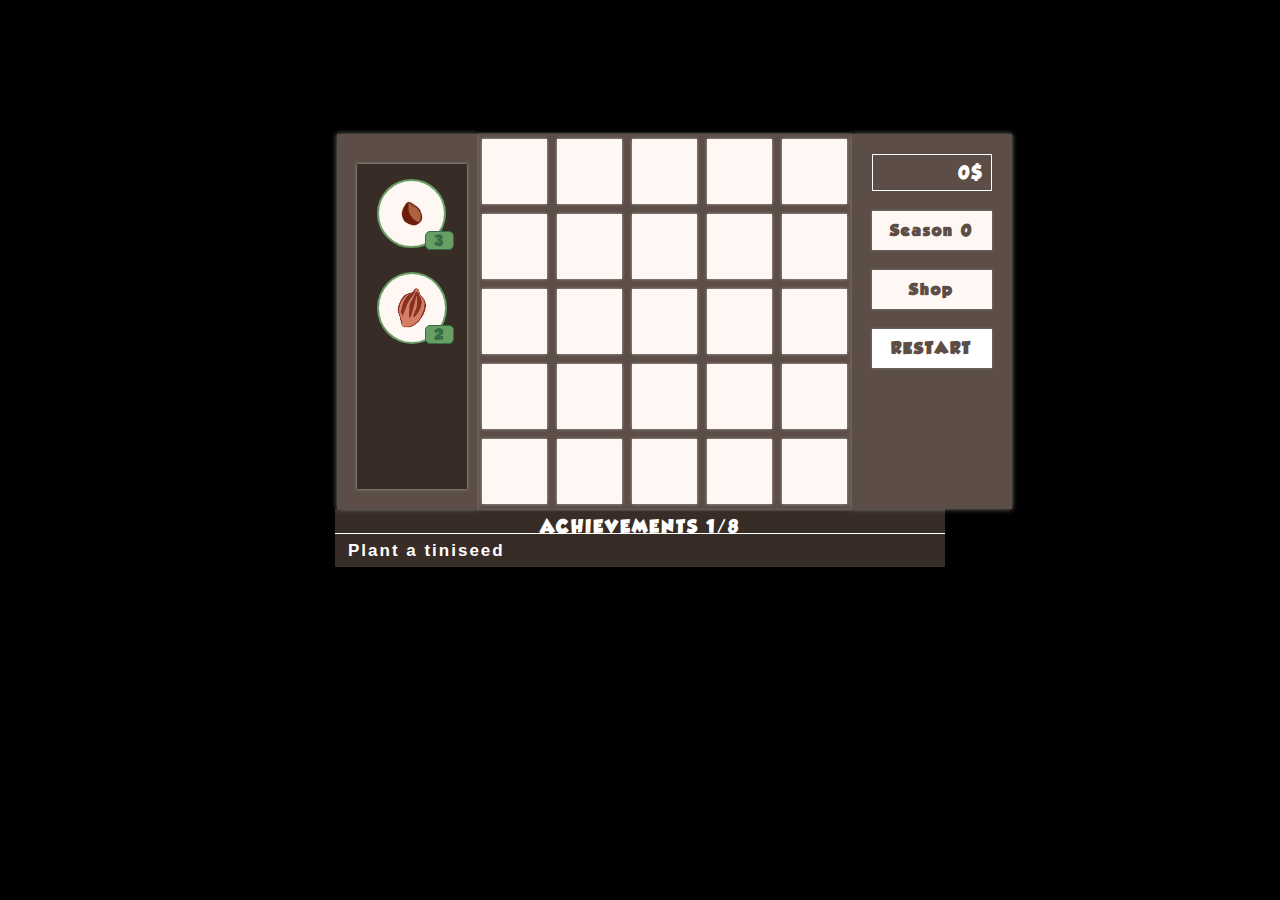
==== commit 463c702b: "chicken" ====
--- a/index.html
+++ b/index.html
@@ -22,13 +22,13 @@
 	<div class="box" id="grid">
 	</div>
 	<div class="box" id="side-menu">
-		<!--<div class="box sidebutton" id="next">Next Season</div>-->
+		
 		
 		
 		<div class="box sidevalue"><div></div> <div id="cash"></div>$
 		</div>
 		
-		
+		<div class="box sidebutton" id="next">Season <span id="seasonhere"></span></div>
 		<div class="box sidebutton" id="shop">Shop</div>
 		<div class="box sidebutton" id="restart" style="background: white;">RESTART</div>
 	</div>
@@ -118,6 +118,7 @@
 </div>
 
 </body>
+<script type="text/javascript" src="js/chicken.js"></script>
 <script type="text/javascript" src="js/progress_circle.js"></script>
 <script type="text/javascript" src="js/inventory.js"></script>
 <script type="text/javascript" src="js/levels.js"></script>
--- a/css/main.css
+++ b/css/main.css
@@ -366,4 +366,11 @@
     padding: 5px;
     width: 47%;
 
+}
+
+.chicken{
+	position: absolute;
+	right: -20%;
+	bottom: 0%;
+	transition-duration: 0.3s;
 }